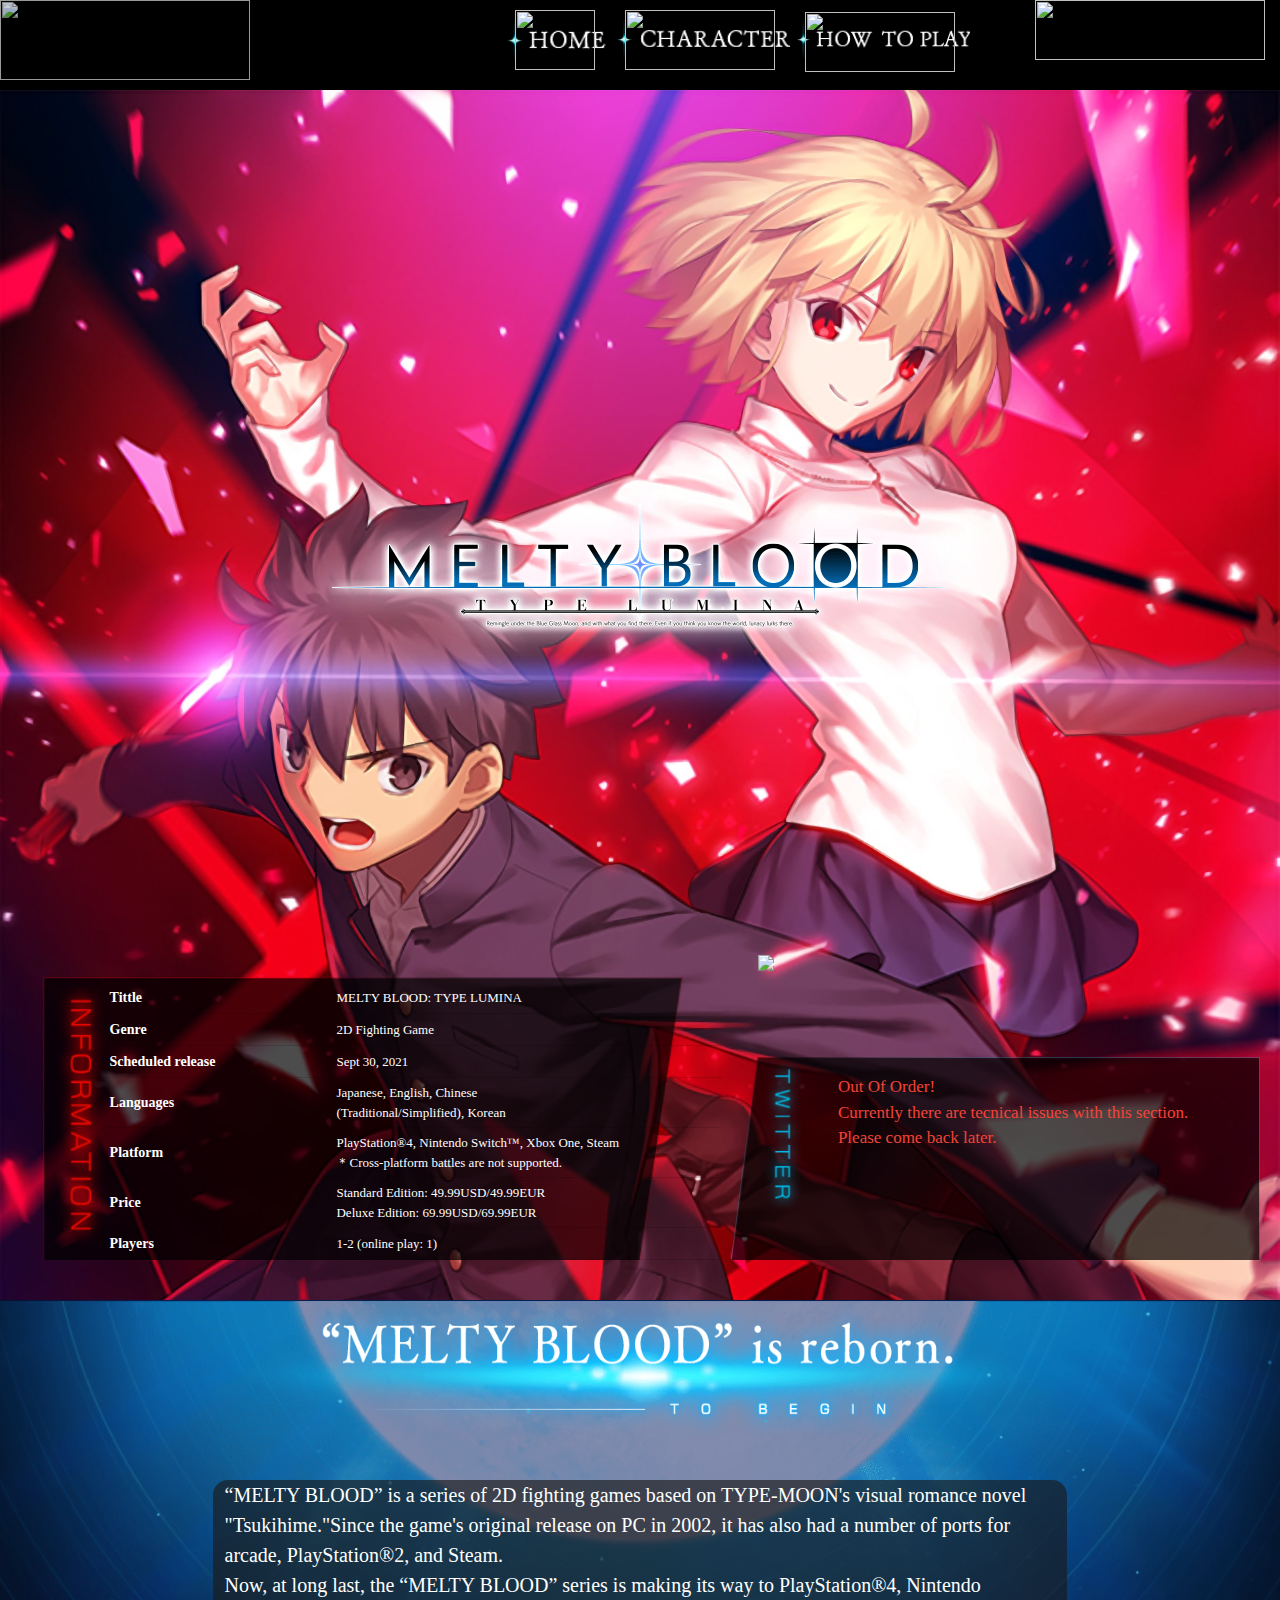
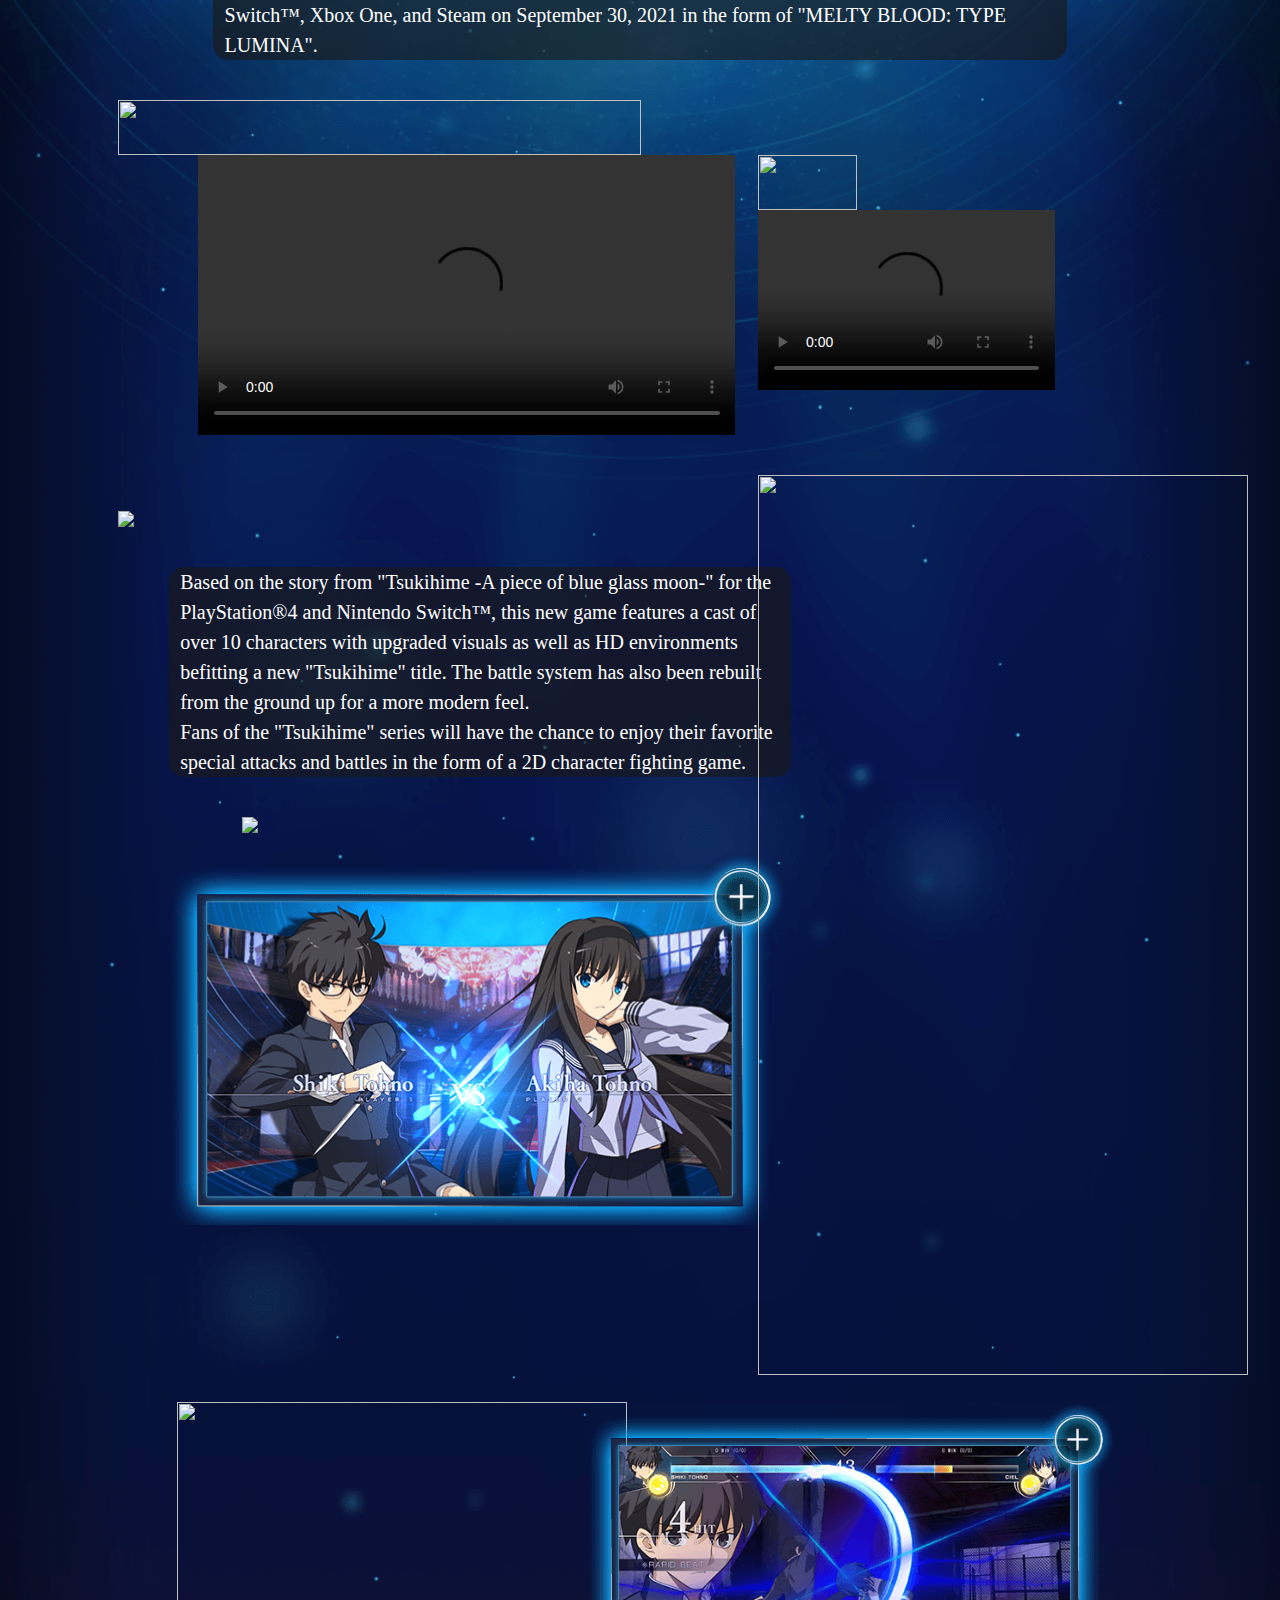
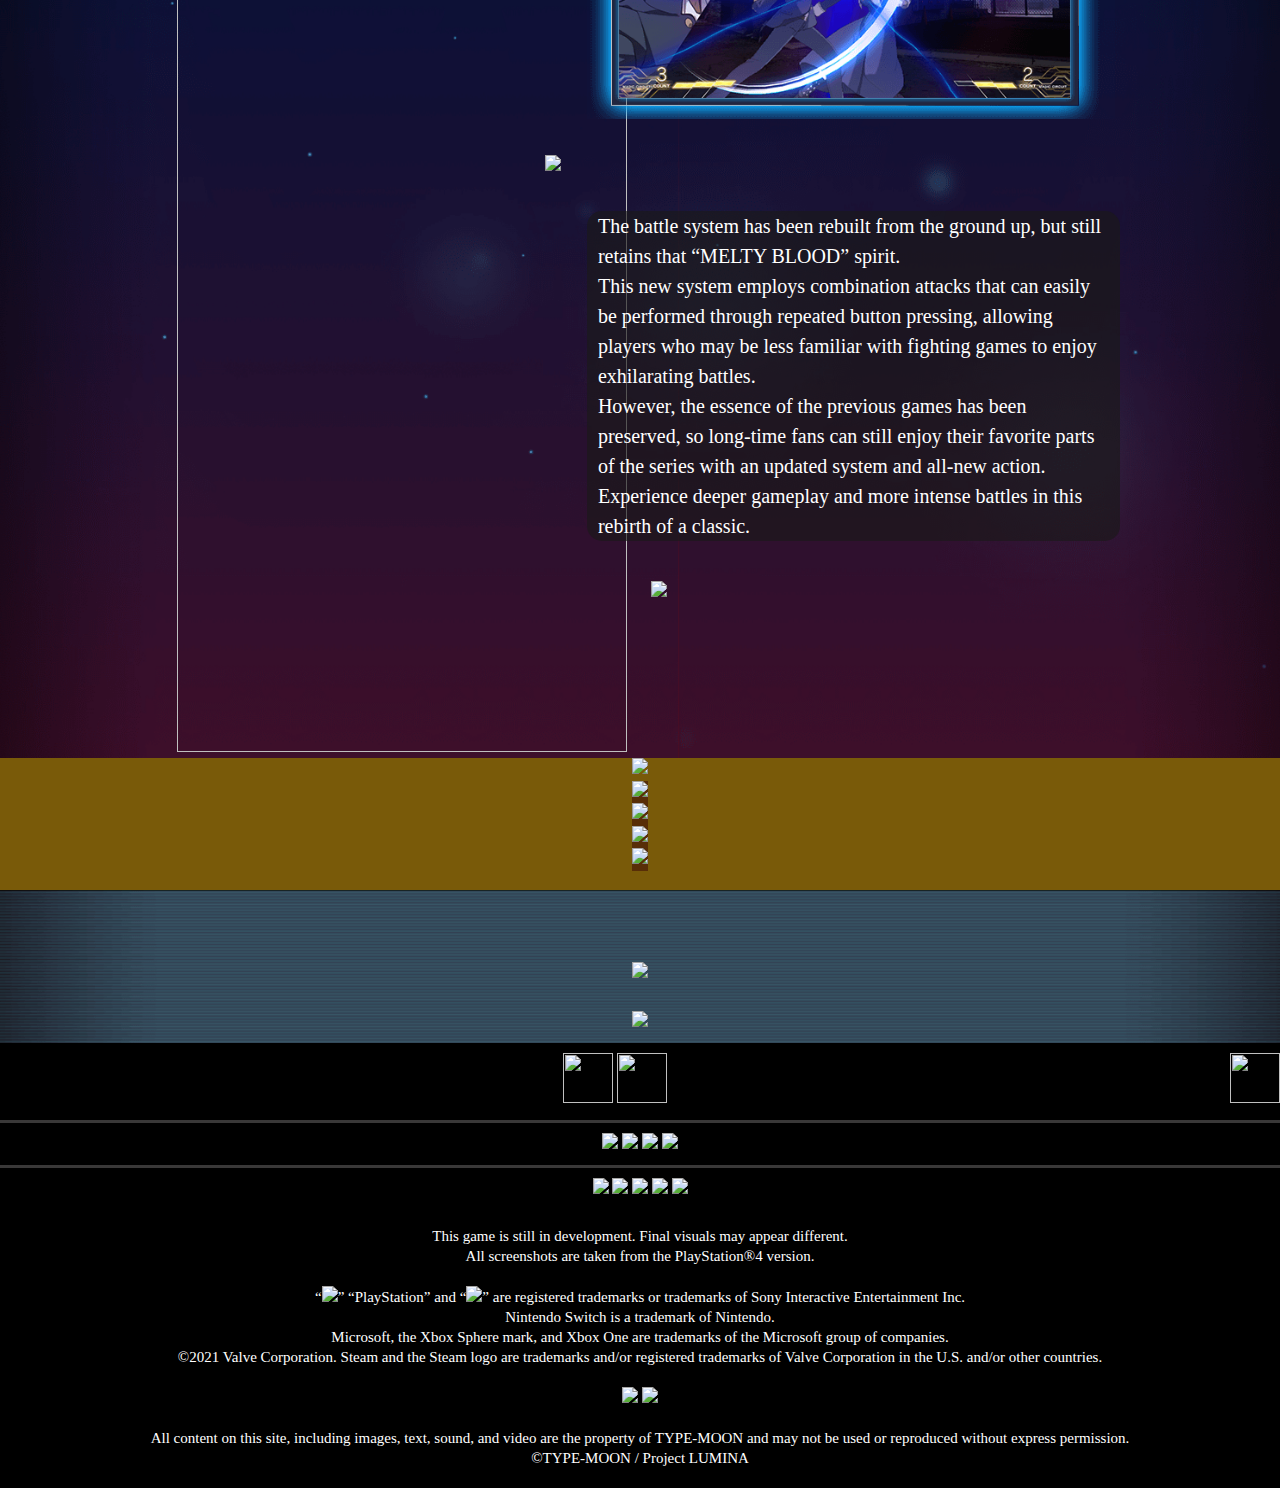
==== index.html @ adf1b097 "Add files via upload" ====
<!DOCTYPE html>
<html lang="en">
<head>
    <meta charset="UTF-8">
    <meta http-equiv="X-UA-Compatible" content="IE=edge">
    <meta name="viewport" content="width=device-width, initial-scale=1.0">
    <title>MELTY BLOOD: TYPE LUMINA</title>
    <link rel="icon" href="images/tsukihime.ico">
    <link href="https://fonts.googleapis.com/icon?family=Material+Icons" rel="stylesheet">
    <link type="text/css" rel="stylesheet" href="css/materialize.min.css"  media="screen,projection"/>
    <link rel="stylesheet" href="styles.css">

</head>
<body>

    <header id="top">

        <nav>

            <div class="nav-wrapper black lighten-5">

                <a href="./index.html" class="brand-logo"> 
                    <img src="https://meltyblood.typelumina.com/resources/img/common/header_logo_8b11870e0c41ba6e328491682bde25f9.png" width="250px" height="80px">
                </a>

                <ul id="nav-mobile" class="right hide-on-med-and-down">

                    <li>                        
                        <a href="./index.html">
                            <img src="./images/blank.png" width="80px" height="60px">
                        </a>
                    </li>
                    <li>
                        <a href="./character.html">
                            <img src="./images/blank.png" width="150px" height="60px">
                        </a>
                    </li>
                    <li>
                        <a href="./howtoplay.html">
                            <img src="./images/blank.png" width="150px" height="60px">
                        </a>
                    </li>
                    <li>
                        <a href="./prod-info.html" class="prod-info-btn">
                            <img src="./images/blank.png" width="230px" height="60px">
                        </a>
                    </li>

                </ul>

            </div>

        </nav>

    </header>
    
    <div class="wrapper">

        <div class="main-promo">

            <h1 class="center logus"><img src="./images/meltylogo.png"></h1>

            <div class="center saledate"><img class="" src="https://meltyblood.typelumina.com/resources/img/top_en/fv_date_75fd9210e3f2ee7f239481a52258196c.png" alt=""> <br></div>

            <div class="deluxe row">
                <a href="#deluxe" class="col s5 offset-s7">
                    <img src="https://meltyblood.typelumina.com/resources/img/top_en/limited_banner_d039d3a0256a7dd0b6144ff9ee57ff41.png">
                </a>
            </div>

            <div class="bottom-main">

                <div class="info-divs row">

                    <div class="information-div col s6">

                        <table class="info-table">
    
                            <tbody>
                                <tr>
                                    <th class="thead">Tittle</th>
                                    <td class="tdd">MELTY BLOOD: TYPE LUMINA</td>
                                </tr>
                                <tr>
                                    <th class="thead"> Genre</th>
                                    <td class="tdd">2D Fighting Game</td>
                                </tr>
                                <tr>
                                    <th class="thead">Scheduled release</th>
                                    <td class="tdd">Sept 30, 2021</td>
                                </tr>
                                <tr>
                                    <th class="thead">Languages</th>
                                    <td class="tdd">Japanese, English, Chinese <br>(Traditional/Simplified), Korean</td>
                                </tr>
                                <tr>
                                    <th class="thead">Platform</th>
                                    <td class="tdd">PlayStation®4, Nintendo Switch️™, Xbox One, Steam <br>
                                        ＊Cross-platform battles are not supported.</td>
                                </tr>
                                <tr>
                                    <th class="thead">Price</th>
                                    <td class="tdd">	Standard Edition: 49.99USD/49.99EUR <br>
                                        Deluxe Edition: 69.99USD/69.99EUR</td>
                                </tr>
                                <tr>
                                    <th class="thead">Players</th>
                                    <td class="tdd">1-2 (online play: 1)</td>
                                </tr>
    
                            </tbody>
    
                        </table>
    
                    </div>
    
                    <div class="twitter-div col s5">
    
                        <p class="left red-text tw-p">
                            Out Of Order!<br>
                            Currently there are tecnical issues with this section. <br> Please come back later. <br><br>
                        </p>
    
                    </div>

                </div>

            </div>

        </div>

        <div class="melty-reborn">
 
            <div class="row">

                <img src="./images/reborn.png" height="140px"  class="reborn-image col s8 offset-s2">

            </div>

            <div class="row">

                <p class="white-text  col s8 offset-s2 info-p">

                    “MELTY BLOOD” is a series of 2D fighting games based on TYPE-MOON's visual romance novel "Tsukihime."Since the game's original release on PC in 2002, it has also had a number of ports for arcade, PlayStation®2, and Steam. <br>
                    Now, at long last, the “MELTY BLOOD” series is making its way to PlayStation®4, Nintendo Switch™, Xbox One, and Steam on September 30, 2021 in the form of "MELTY BLOOD: TYPE LUMINA". <br>
    
                </p>

            </div>

            <div class="videos row">

                <div class="col s9 push-s1">

                    <div class="video-reborn row">

                        <img src="https://meltyblood.typelumina.com/resources/img/top_en/movie1_label_bb9b7c469db2ac5141764fca4c5157b3.png" class="col s9" width="560" height="55px">
        
                        <video class="video-melty1 col s7 offset-s1" controls width="553" height="280">
                            <source src="./videos/MBTL-releasedate-video.mp4" type="video/mp4">
                        </video>
    
                        <img src="https://meltyblood.typelumina.com/resources/img/top_en/movie2_label_3c75de0badda687b0d1b00cb648ba31a.png" class="col s4" width="450" height="55px">
                        <video class="video-melty2 col s4" controls width="453" height="180">
                            <source src="./videos/MBTL-TeaserTrailer.mp4" type="video/mp4">
                        </video>
        
                    </div>

                </div>
    
            </div>
            
            <div class="pt1 row">

                <div class="pt1-1 col s7 offset-s1">

                    <h2 class="row">
    
                        <img src="https://meltyblood.typelumina.com/resources/img/top_en/v3_title_fd9f66ce59e976b6d0c693fdac61ef9f.png" class="col s12">
        
                    </h2>
                    
                    <div class="row">

                        <p class="col s10 offset-s1 white-text info-p">
    
                            Based on the story from "Tsukihime -A piece of blue glass moon-" for the PlayStation®4 and Nintendo Switch™, this new game features a cast of over 10 characters with upgraded visuals as well as HD environments befitting a new "Tsukihime" title. The battle system has also been rebuilt from the ground up for a more modern feel. <br>
                            Fans of the "Tsukihime" series will have the chance to enjoy their favorite special attacks and battles in the form of a 2D character fighting game.
        
                        </p>

                    </div>
    
                    <div class="row">
    
                        <a href="./character.html">

                            <img src="https://meltyblood.typelumina.com/resources/img/top_en/to_character_btn_df23ca8368b7a5afdb5bd2c926f2a679.png" class="col s8 offset-s2 charac">

                        </a>
    
                    </div>
    
                    <div class="row">

                        <img src="./images/Blank.png" class="charimg1 col s11 offset-s1">

                    </div>
    
                </div>

                <div class="pt1-2 col s2 pull-s1">

                    <img src="https://meltyblood.typelumina.com/resources/img/top/v3_chara_d6538b3883b8f1db640aa17cb60de2cc.png" height="900px" width="490px">

                </div>

            </div>

            <div class="pt2 row">

                <div class="pt2-1 col s6">

                    <div class="pt1-2 col s3 push-s3">

                        <img src="https://meltyblood.typelumina.com/resources/img/top/v4_chara_27f95763de8f848c58f3d52429dadce4.png" height="950px" width="450px">
    
                    </div>

                </div>

                <div class="pt2-2 col s6 pull-s1">

                    <div class="row">

                        <img src="./images/Blank.png" class="charimg2 col s11 offset-s1">

                    </div>

                    <h2 class="row">
    
                        <img src="https://meltyblood.typelumina.com/resources/img/top_en/v4_title_aacbc5365bfeec6e95d6e039f6d86a4d.png" class="col s12">
        
                    </h2>
                    
                    <div class="row">

                        <p class="col s10 offset-s1 white-text info-p">
    
                            The battle system has been rebuilt from the ground up, but still retains that “MELTY BLOOD” spirit. <br>
                            This new system employs combination attacks that can easily be performed through repeated button pressing, allowing players who may be less familiar with fighting games to enjoy exhilarating battles. <br>
                            However, the essence of the previous games has been preserved, so long-time fans can still enjoy their favorite parts of the series with an updated system and all-new action. <br>
                            Experience deeper gameplay and more intense battles in this rebirth of a classic. <br>
        
                        </p>

                    </div>
    
                    <div class="row">
    
                        <a href="./howtoplay.html">

                            <img src="https://meltyblood.typelumina.com/resources/img/top_en/to_htp_btn_0a89eb47f7ff1f6fc1286e7567b41e90.png" class="col s8 offset-s2 hotopl">

                        </a>
    
                    </div>
    
                </div>

            </div>
            

        </div>

        <div class="deluxe-edition-main" id="deluxe">

            <div class="center">

                <img src="https://meltyblood.typelumina.com/resources/img/sp/shopguide_en/sec2_title_7db7161402b9b7ebf8f6d851a0841ae0.png">

            </div>

            <div class="center">

                <div class="center dx-main">

                    <img src="https://meltyblood.typelumina.com/resources/img/shopguide_en/sec2_price_60277b8c1a4f66b223674e96f31a3e24.png"> <br>
                    <img src="https://meltyblood.typelumina.com/resources/img/sp/shopguide_en/sec2_main_txt_e71dfcb428be6a45a089a675173f3c8e.png"> <br>
                    <img src="https://meltyblood.typelumina.com/resources/img/shopguide_en/sec2_image_193235d78b3f7816f3e6ac8a22f3b932.png"> <br>
                    <img src="https://meltyblood.typelumina.com/resources/img/sp/shopguide_en/sec2_contents_227ec154331cf8bdeb63cb9123555182.png"> <br>
    
                </div>

            </div>

        </div>

        <div class="staff">

            <h2 class="center">

                <img src="https://meltyblood.typelumina.com/resources/img/top/v6_staff_title_9d1e521a25e36527c29fe763475532cc.png">

            </h2>

            <div class="staff-info center">

                <img src="https://meltyblood.typelumina.com/resources/img/top_en/v6_staff_list_b119985c851bd06f8c3e634f5ad38ab4.png" >

            </div>

        </div>

    </div>

    <footer class="black lighten-5">

        <div class="mymedia center-align foot-div">

            <a href="https://www.facebook.com/sharer.php?u=https%3A%2F%2Fmeltyblood.typelumina.com%2Fen%2F&ext=1626148549&hash=AeYScGh79IlagPUPucc"><img src="https://meltyblood.typelumina.com/resources/img/common/sns_facebook_btn_3a46c0cec37bedd46a9e074db27a4cee.png" height="50px" width="50px"></a>
            <a href="https://twitter.com/intent/tweet?text=%22MELTY%20BLOOD%22%2C%20the%202D%20fighting%20game%20that%20takes%20place%20in%20the%20world%20of%20TYPE-MOON%27s%20long-form%20romantic%20visual%20novel%20%22Tsukihime%22%20has%20been%20reborn!%20%23MBTL%0AOfficial%20website%20%E2%86%92&url=https%3A%2F%2Fmeltyblood.typelumina.com%2Fen%2F"><img src="https://meltyblood.typelumina.com/resources/img/common/sns_twitter_btn_ce13f5f7ba98efec24f652ff23856ca9.png" height="50px" width="50px"></a>
            <a href="#top"><img src="https://meltyblood.typelumina.com/resources/img/common/to_top_btn_6244473933c925acbffa73f35729d763.png" height="50px" width="50px" class="right"></a>

        </div>

        <div class="platforms center foot-div">

            <img src="https://meltyblood.typelumina.com/resources/img/sp/common/footer_ps4_8d187e9b6c67847d3b5bf1e9c54c7c14.png">
            <img src="https://meltyblood.typelumina.com/resources/img/sp/common/footer_ns_2766cb8391fe4ce55a878afa9ccb87d1.png">
            <img src="https://meltyblood.typelumina.com/resources/img/sp/common/footer_xone_c9b01be32130d1b89406eba223c61d32.png">
            <img src="https://meltyblood.typelumina.com/resources/img/sp/common/footer_steam_8d65379c9b551bbc70f76f5c04b8028d.png">

        </div>

        <div class="ratings center foot-div">

            <img src="https://meltyblood.typelumina.com/resources/img/common/iarc_cdf30f867464f5f8ac66bd18490f55f5.png">
            <img src="https://meltyblood.typelumina.com/resources/img/common_en/esrb_10584ed40401a6915154bf8cee27f34d.png">
            <img src="https://meltyblood.typelumina.com/resources/img/common_en/pegi_5662d401813ce4c7e9344504c6531be1.png">
            <img src="https://meltyblood.typelumina.com/resources/img/common_en/usk_337d70167b89de5a6c5be4ad63101315.png">
            <img src="https://meltyblood.typelumina.com/resources/img/common_en/over18_4a9c807ee8b1ab822eb6155d674d02f5.png">

        </div>

        <div class="copyright">

            <p class="center text-center white-text">

                This game is still in development. Final visuals may appear different. <br>
                All screenshots are taken from the PlayStation®4 version. <br> <br>
                “<img src="https://meltyblood.typelumina.com/resources/img/common/footer_copy1_5e812d69adc8358c939553d37fab4200.png">” “PlayStation” and “<img src="https://meltyblood.typelumina.com/resources/img/common/footer_copy2_94ceae621baa1043d696022eb15a8b00.png">” are registered trademarks or trademarks of Sony Interactive Entertainment Inc. <br>
                Nintendo Switch is a trademark of Nintendo. <br>
                Microsoft, the Xbox Sphere mark, and Xbox One are trademarks of the Microsoft group of companies. <br>
                ©2021 Valve Corporation. Steam and the Steam logo are trademarks and/or registered trademarks of Valve Corporation in the U.S. and/or other countries. <br> <br>
                <img src="https://meltyblood.typelumina.com/resources/img/common/footer_tm_logo_337c8bc78ae70358a5c6e0efe3ffd6b7.png"> <img src="https://meltyblood.typelumina.com/resources/img/common/footer_tsukihime_logo_d285ed0b76748e1185cc5b4b40afaf55.png"> <br> <br>
                All content on this site, including images, text, sound, and video are the property of TYPE-MOON and may not be used or reproduced without express permission. <br>
                ©TYPE-MOON / Project LUMINA <br> <br>

            </p>

        </div>

    </footer>


    <script type="text/javascript" src="./js/materialize.min.js"></script>
</body>
</html>
---- styles.css ----
body {
  font-family: serif;
}

nav {
  height: 90px;
}

li {
  margin-top: 10px;
  z-index: 2;
}

li:first-child a {
  background-image: url(./images/home1.png);
  background-size: 3cm;
  background-repeat: no-repeat;
}

li:first-child a:hover {
  background-image: url(./images/home2.png);
  background-repeat: no-repeat;
  margin-top: -4px;
}

li:nth-child(2) a {
  background-image: url(./images/character1.png);
  background-size: 5cm;
  background-repeat: no-repeat;
}

li:nth-child(2) a:hover {
  background-image: url(./images/character2.png);
  background-repeat: no-repeat;
  margin-top: -1px;
}

li:nth-child(3) a {
  background-image: url(./images/howto1.png);
  background-size: 5cm;
  background-repeat: no-repeat;
  margin-top: 2px;
  margin-right: 50px;
}

li:nth-child(3) a:hover {
  background-image: url(./images/howto2.png);
  background-repeat: no-repeat;
  margin-top: -1px;
}

li:nth-child(4) a {
  background-image: url(https://meltyblood.typelumina.com/resources/img/common_en/header_product_info_btn_8759ff4ef2b776a235061611733c35e2.png);
  background-size: 7cm;
  background-repeat: no-repeat;
  margin-top: -10px;
}

.platforms {
  border-top: 3px solid rgba(85, 84, 84, 0.671);
  border-bottom: 3px solid rgba(85, 84, 84, 0.671);
}

.copyright p {
  line-height: 20px;
}

.mymedia a:hover {
  opacity: 0.8;
}

.foot-div {
  padding-top: 10px;
  padding-bottom: 10px;
}

.brand-logo:hover,
.prod-info-btn:hover,
.charac:hover,
.hotopl:hover {
  opacity: 0.8;
}

.information-div {
  display: inline-block;
  background-image: url(./images/info-image.png);
  background-repeat: no-repeat;
  background-size: 100%;
}

.info-table {
  color: #fff;
  margin: 5px 0 0 50px;
  border-collapse: collapse;
}

.thead {
  font-size: 14px;
  width: 80px;
  text-align: left;
  padding: 5px;
}
.tdd {
  font-size: 13px;
  width: 30px;
  text-align: left;
  padding: 5px;
}

.main-promo {
  display: flexbox;
  margin-top: -43px;
  padding-bottom: 20px;
  background-image: url(./images/mbtl2.jpg);
  background-repeat: no-repeat;
  background-size: 100%;
}

.logus {
  padding-top: 380px;
}

.saledate {
  padding-bottom: 300px;
  margin-top: -70px;
}

.info-divs {
  display: flex;
}

.twitter-div {
  background-image: url(./images/twit-image.png);
  background-repeat: no-repeat;
  background-size: 100%;
  position: relative;
  margin-top: 80px;
  margin-right: 20px;
}

.tw-p {
  font-size: 17px;
  width: 400px;
  position: relative;
  right: -100px;
}

.deluxe {
  display: inline;
}

.info-p {
  background-color: rgba(27, 25, 25, 0.644);
  border-radius: 15px;
  line-height: 30px;
  font-size: 20px;
  padding: 10px 10px 10px 10px;
}

.melty-reborn {
  background-image: url(./images/bg-pt2.jpg);
  background-repeat: no-repeat;
  background-position-x: center;
  background-size: 140%;
}

.charimg1 {
  background-image: url(./images/bg-char1-1.png);
  background-repeat: no-repeat;
  background-size: 90%;
}

.charimg1:hover {
  background-image: url(./images/bg-char1-2.png);
}

.charimg2 {
  background-image: url(./images/bg-char2-1.png);
  background-repeat: no-repeat;
  background-size: 90%;
}

.charimg2:hover {
  background-image: url(./images/bg-char2-2.png);
}

.staff {
  background-image: url(./images/bg-staff.png);
  background-repeat: no-repeat;
  background-position-x: center;
  background-size: 140%;
  margin-top: -20px;
  padding: 5px 10px 10px 10px;
}

/*Character*/

.wrapper-char {
  background-image: url(./images/bg-pt2.jpg);
  background-repeat: no-repeat;
  background-position-x: center;
  background-size: 150%;
  margin-bottom: -20px;
  padding-bottom: 50px;
}

.char-p {
  font-size: 14px;
}

.shiki-portrait {
  background-image: url(./char-img/char-shiki/shiki-portrait1.png);
  background-repeat: no-repeat;
}

.shiki-portrait:hover {
  background-image: url(./char-img/char-shiki/shiki-portrait2.png);
}

.arc-portrait {
  background-image: url(./char-img/char-arc/arc-portrait1.png);
  background-repeat: no-repeat;
}

.arc-portrait:hover {
  background-image: url(./char-img/char-arc/arc-portrait2.png);
}

.akiha-portrait {
  background-image: url(./char-img/char-akiha/akiha-portrait1.png);
  background-repeat: no-repeat;
}

.akiha-portrait:hover {
  background-image: url(./char-img/char-akiha/akiha-portrait2.png);
}

.ciel-portrait {
  background-image: url(./char-img/char-ciel/ciel-portrait1.png);
  background-repeat: no-repeat;
}

.ciel-portrait:hover {
  background-image: url(./char-img/char-ciel/ciel-portrait2.png);
}

.hisui-portrait {
  background-image: url(./char-img/char-hisui/hisui-portrait1.png);
  background-repeat: no-repeat;
}

.hisui-portrait:hover {
  background-image: url(./char-img/char-hisui/hisui-portrait2.png);
}

.kohaku-portrait {
  background-image: url(./char-img/char-kohaku/kohaku-portrait1.png);
  background-repeat: no-repeat;
}

.kohaku-portrait:hover {
  background-image: url(./char-img/char-kohaku/kohaku-portrait2.png);
}

.howto-wrapper {
  background-image: url(./images/bg-pt2.jpg);
  background-repeat: no-repeat;
  background-position-x: center;
  background-size: 261.75%;
  margin-bottom: -20px;
  padding-bottom: 50px;
}

.howto-p {
  color: white;
  background-color: rgba(0, 0, 54, 0.527);
  font-size: 25px;
}

.side-img {
  margin-top: 50px;
  border-radius: 15px;
  background-color: rgba(0, 0, 177, 0.582);
}

.playmodes {
  background-image: url(./images/bg-staff.png);
  background-position-x: center;
  padding: 10px 10px 10px 10px;
  margin-bottom: -30px;
}

.prod-wrapper {
  background-image: url(./images/bg-pt2.jpg);
  background-repeat: no-repeat;
  background-position-x: center;
  background-size: 120%;
  margin-bottom: -20px;
  padding-bottom: 50px;
}

.st:hover,
.dx:hover,
.ep:hover {
  opacity: 0.9;
}

.st-info {
  background-image: url(./images/prod-infofmation/standard-bg.png);
  background-repeat: no-repeat;
  background-size: 80%;
  padding-bottom: 50px;
  padding-top: 15px;
  margin-left: 200px;
}

.img-st {
  margin: 3px 35px 0 5px;
}

.deluxe-edition {
  background-color: rgb(121, 90, 9);
  margin-bottom: -35px;
  padding-bottom: 20px;
}

.deluxe-edition-main {
  background-color: rgb(121, 90, 9);
  margin-bottom: 19px;
  padding-bottom: 20px;
  margin-top: -20px;
}

.dx-main {
  background-image: url(./images/prod-infofmation/dx-main-border.png);
  background-position-x: center;
  background-position-y: center;
  background-color: #582e08;
  background-size: 100%;
  display: inline-block;
}

.early-purchase {
  padding-top: 50px;
}
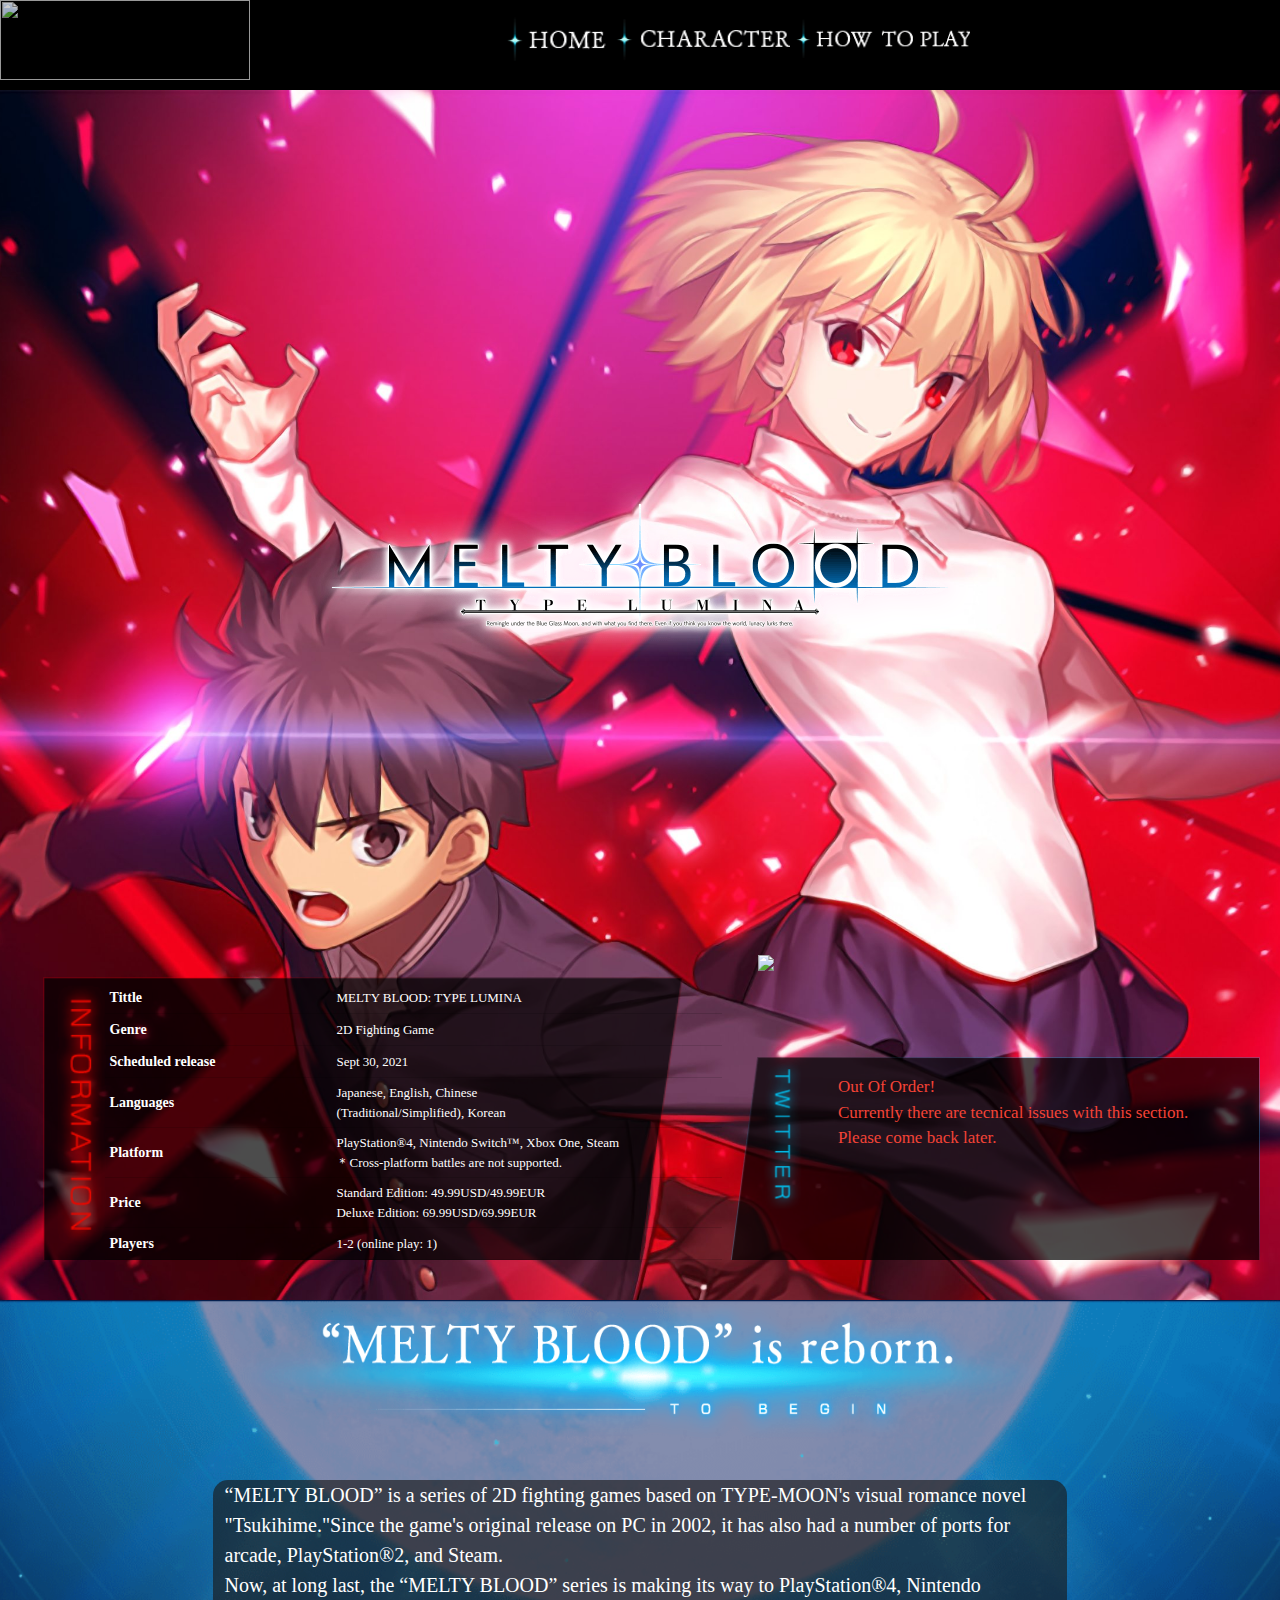
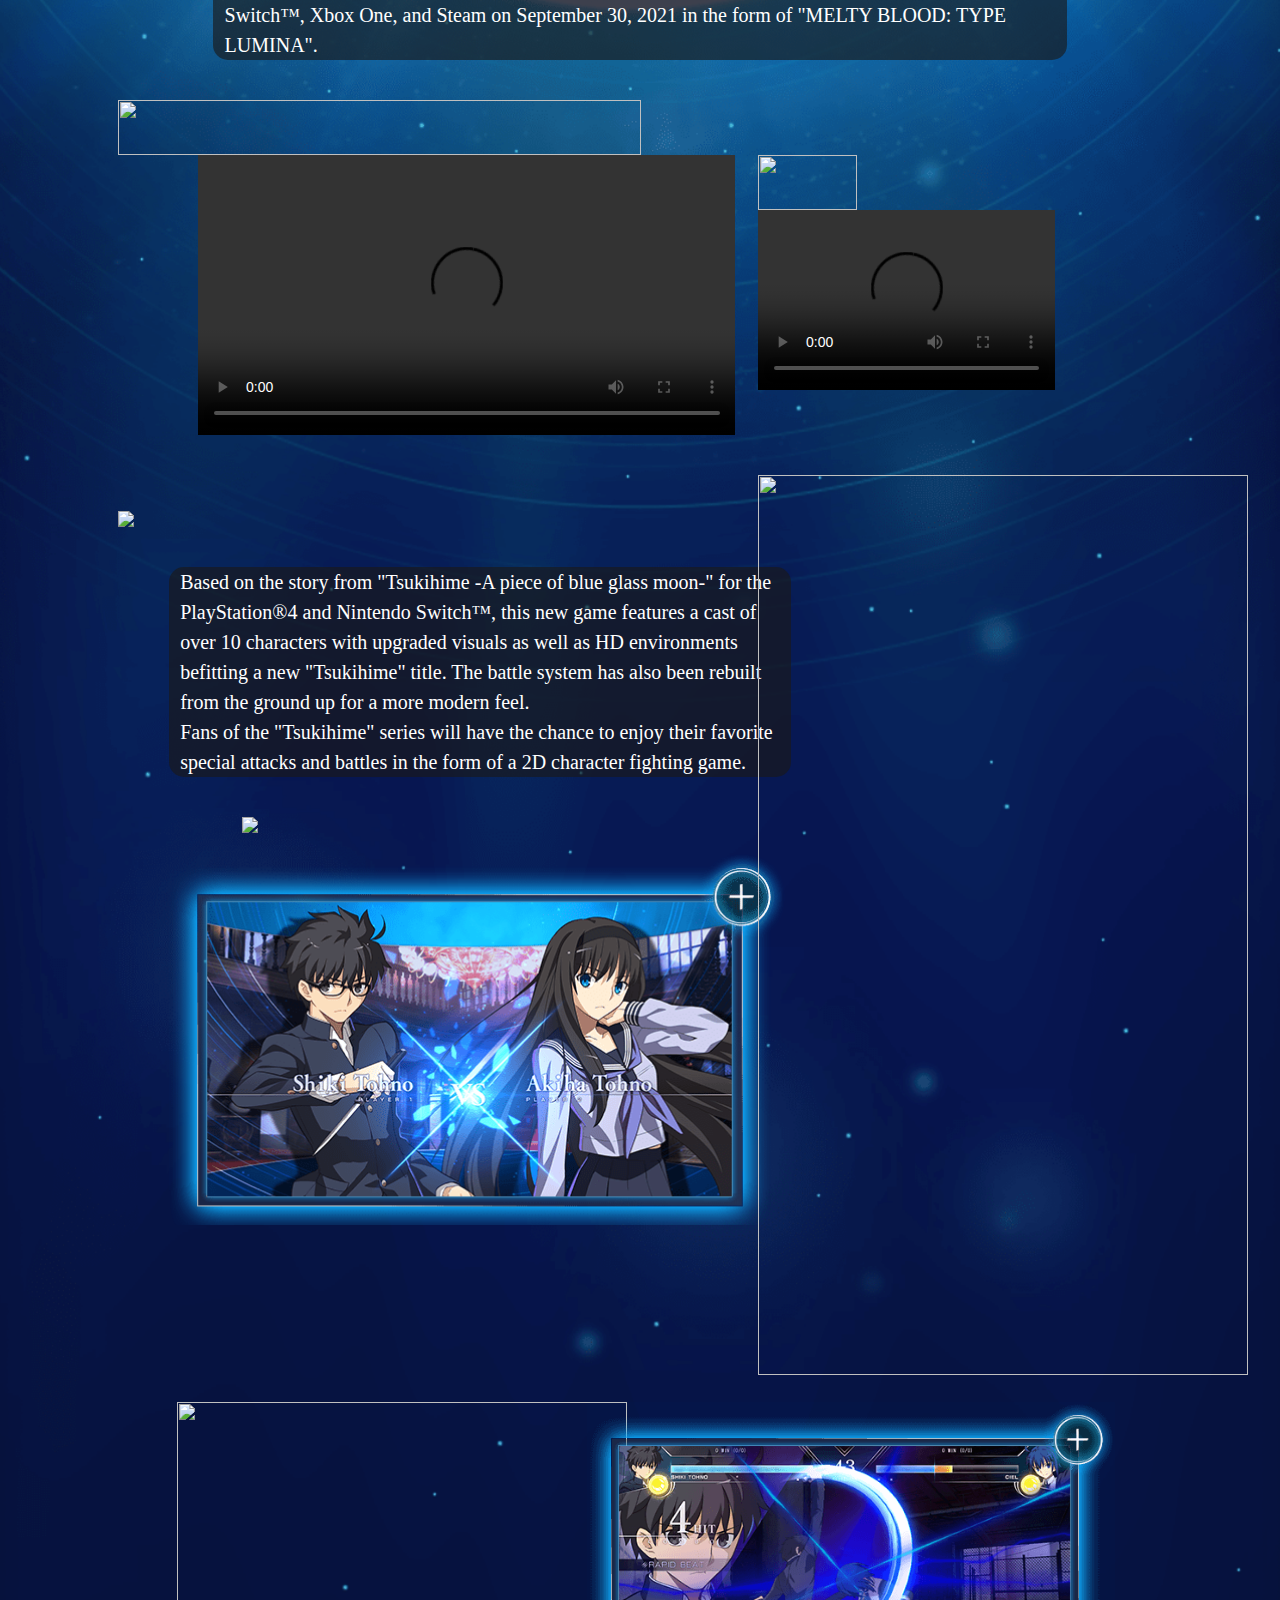
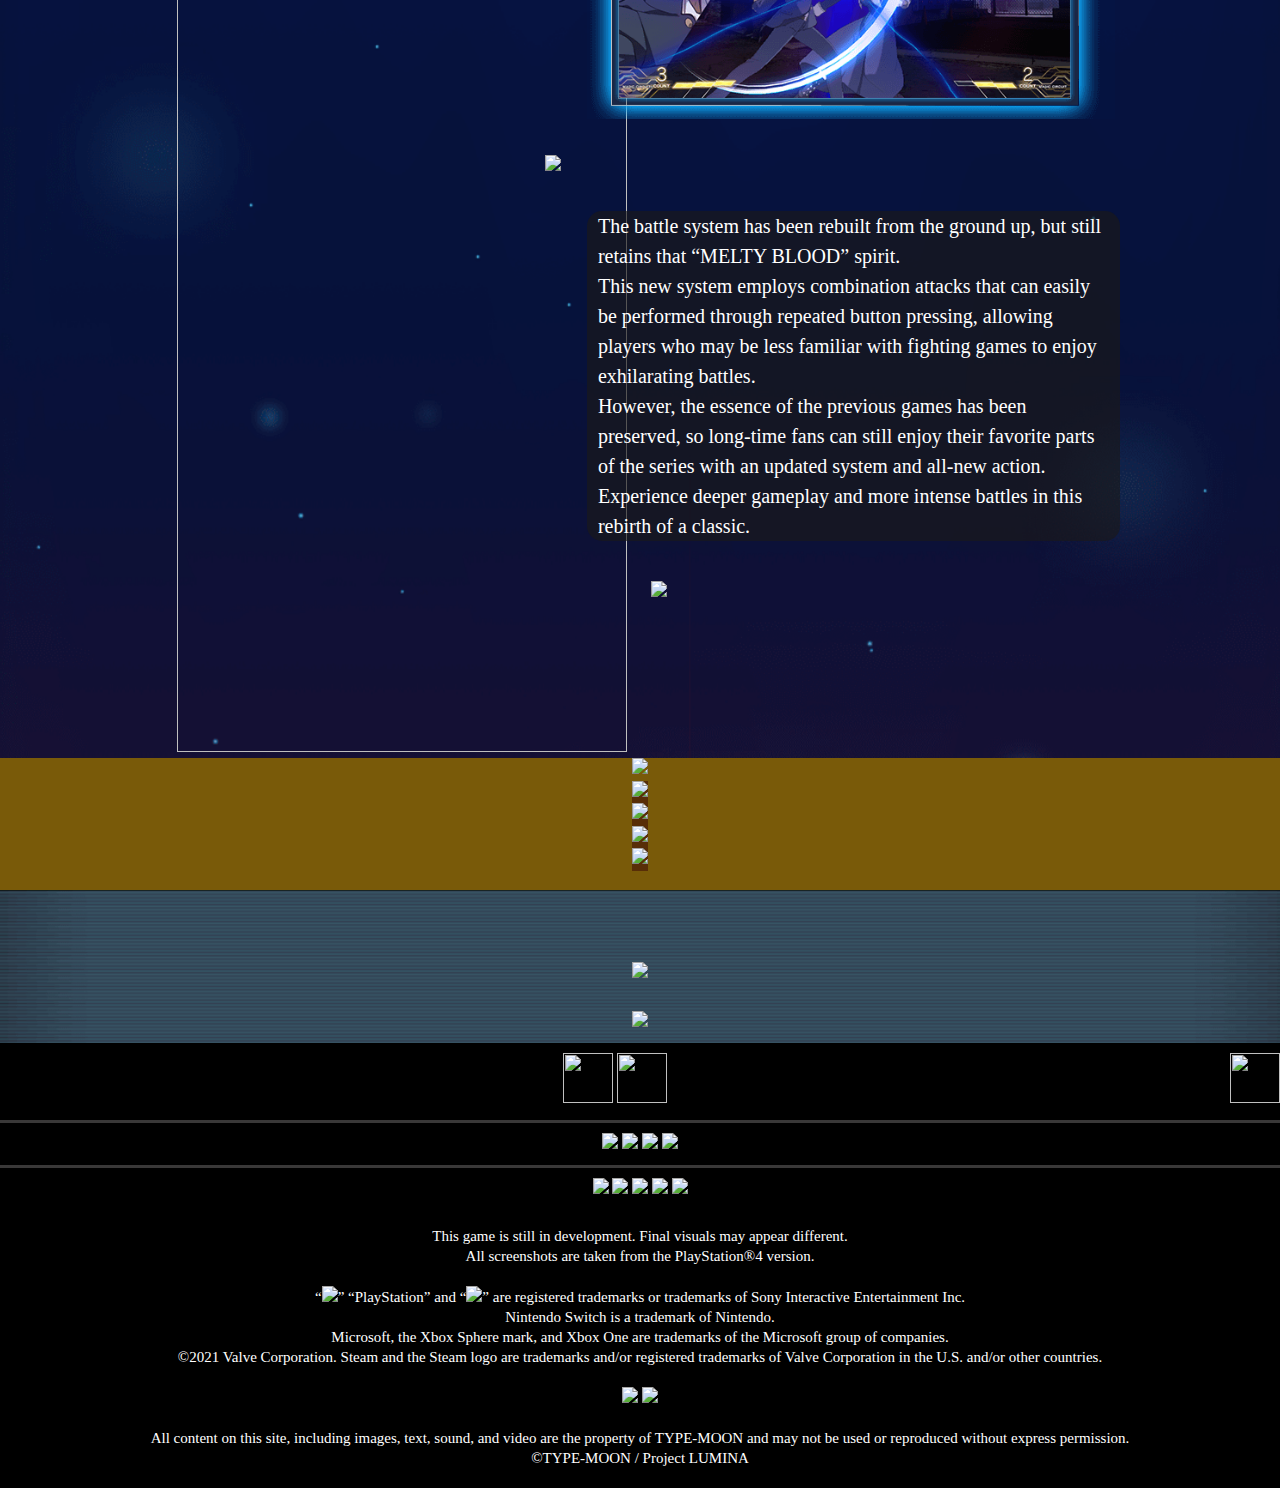
==== commit e56164c2: "Add files via upload" ====
--- a/index.html
+++ b/index.html
@@ -27,22 +27,22 @@
 
                     <li>                        
                         <a href="./index.html">
-                            <img src="./images/blank.png" width="80px" height="60px">
+                            <img src="./images/Blank.png" width="80px" height="60px">
                         </a>
                     </li>
                     <li>
                         <a href="./character.html">
-                            <img src="./images/blank.png" width="150px" height="60px">
+                            <img src="./images/Blank.png" width="150px" height="60px">
                         </a>
                     </li>
                     <li>
                         <a href="./howtoplay.html">
-                            <img src="./images/blank.png" width="150px" height="60px">
+                            <img src="./images/Blank.png" width="150px" height="60px">
                         </a>
                     </li>
                     <li>
                         <a href="./prod-info.html" class="prod-info-btn">
-                            <img src="./images/blank.png" width="230px" height="60px">
+                            <img src="./images/Blank.png" width="230px" height="60px">
                         </a>
                     </li>
 
--- a/styles.css
+++ b/styles.css
@@ -113,7 +113,8 @@
   padding-bottom: 20px;
   background-image: url(./images/mbtl2.jpg);
   background-repeat: no-repeat;
-  background-size: 100%;
+  background-size: 110%;
+  background-position-x: center;
 }
 
 .logus {
@@ -161,7 +162,7 @@
   background-image: url(./images/bg-pt2.jpg);
   background-repeat: no-repeat;
   background-position-x: center;
-  background-size: 140%;
+  background-size: 180%;
 }
 
 .charimg1 {
@@ -188,7 +189,7 @@
   background-image: url(./images/bg-staff.png);
   background-repeat: no-repeat;
   background-position-x: center;
-  background-size: 140%;
+  background-size: 160%;
   margin-top: -20px;
   padding: 5px 10px 10px 10px;
 }
@@ -199,7 +200,7 @@
   background-image: url(./images/bg-pt2.jpg);
   background-repeat: no-repeat;
   background-position-x: center;
-  background-size: 150%;
+  background-size: 200%;
   margin-bottom: -20px;
   padding-bottom: 50px;
 }
@@ -294,7 +295,7 @@
   background-image: url(./images/bg-pt2.jpg);
   background-repeat: no-repeat;
   background-position-x: center;
-  background-size: 120%;
+  background-size: 180%;
   margin-bottom: -20px;
   padding-bottom: 50px;
 }
